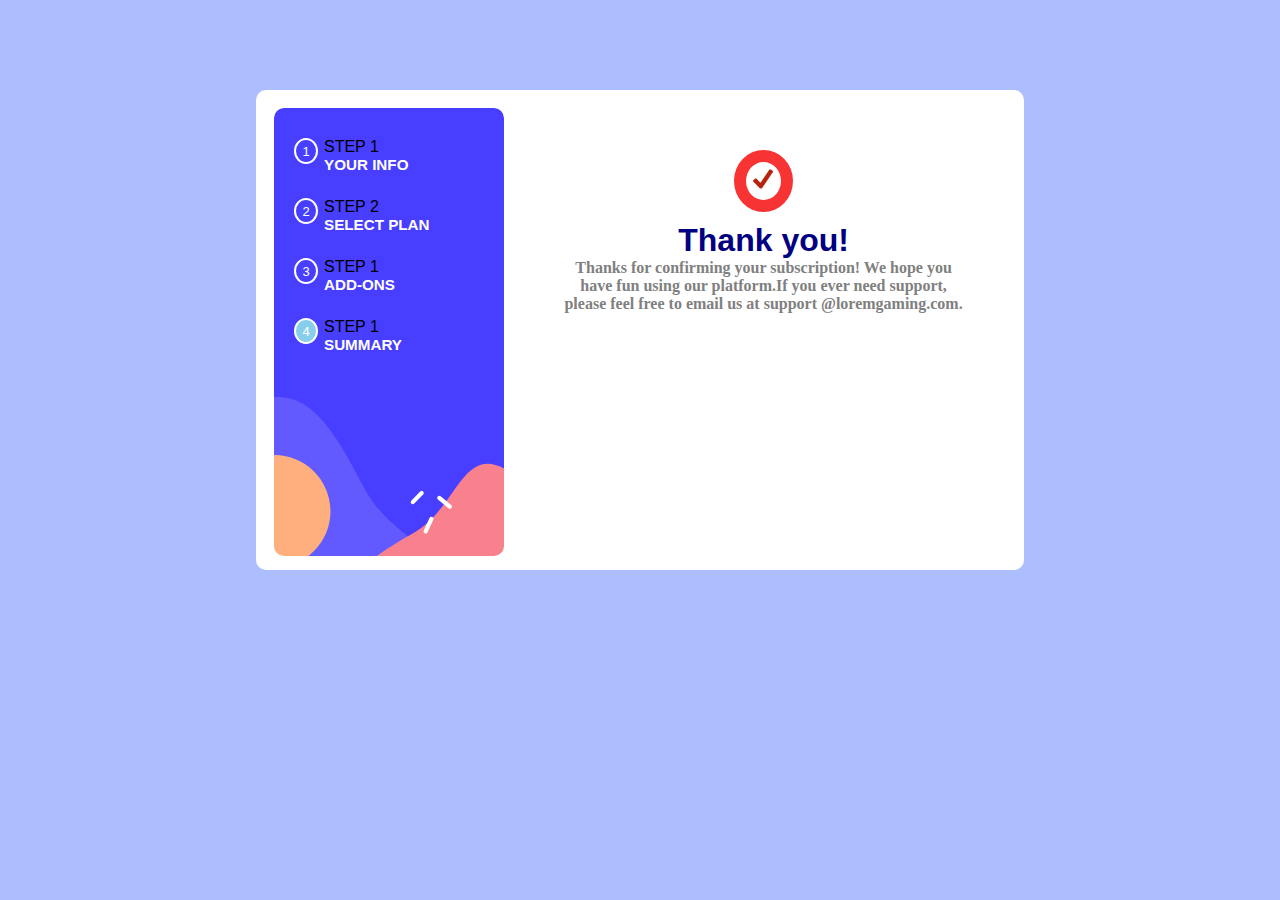
==== congrats.html @ de2533cb "Add files via upload" ====
<!DOCTYPE html>
<html lang="en">
<head>
    <meta charset="UTF-8">
    <meta http-equiv="X-UA-Compatible" content="IE=edge">
    <meta name="viewport" content="width=device-width, initial-scale=1.0">
    <title>multi-page-form</title>
    <link rel="stylesheet" href="style.css" type="text/css">
</head>
<body>
    <div class="container">
        <div class="menu col">
            <nav>
                <ul>
                    <li><div class="num"><a href="index.html">1</a></div><div class="link">STEP 1<a href="index.html"><h3>YOUR INFO</h3></a></div></li>
                    <li><div class="num"><a href="plan.html">2</a></div><div class="link plan">STEP 2<a href="plan.html"><h3>SELECT PLAN</h3></a></div></li>
                    <li><div class="num"><a href="pick.html">3</a></div><div class="link">STEP 1<a href="pick.html"><h3>ADD-ONS</h3></a></div></li>
                    <li><div class="num" style="background-color: skyblue;"><a href="finishup.html">4</a></div><div class="link">STEP 1<a href="finishup.html"><h3>SUMMARY</h3></a></div></li>
                </ul>
            </nav>
        </div>

        <div class="col aside">
        <!--congrats message-->
         <div class="congrats-message">
             <div class="image">
                <img src="./assets/images/done_26px.png">
             </div>

             <div class="message">
                <h1>Thank you!</h1>
                <p>
                    Thanks for confirming your subscription! We hope you have fun using our
                    platform.If you ever need support, please feel free to email us at
                    support @loremgaming.com.
                </p>
             </div>

         </div>
<!--aside div-->
    </div>
<!--container div-->
    </div>
</body>
</html>
---- style.css ----
*{
    margin: 0;
    padding: 0;
    box-sizing: border-box;
}
body{
    background-color: hsl(228, 100%, 84%);
    font-family: Verdana, Geneva, Tahoma, sans-serif;
}
.container{
    height: 30em;
    background-color: white;
    width: 60%;
    margin: 0 auto;
    position: relative;
    border-radius: 10px;
    margin-top: 90px;
}
.container .menu{
    width: 30%;
    background-image: url(./assets/images/bg-sidebar-desktop.svg);
    background-size: cover;
    background-repeat: no-repeat;
    height: 28em;
    margin: 18px;
    border-radius: 10px;
}

/***nav-side style guide**/
nav{
    margin-top: 20px;
}
nav ul li{
    list-style-type: none;
    padding: 10px;
    margin-left: 10px;
    margin-top: 5px;
}
nav ul li a{
    color: white;
    font-size: small;
    text-decoration: none;
}
.col{
    float: left;
}

li .num{
    float: left;
    width: 12%;
    border: 2px solid white;
    text-align: center;
    border-radius: 50%;
    padding: 2px;
}
.menu .link{
    margin-left: 30px;
}
li:hover .num{
    background-color: skyblue;
}

/**here is the aside page on the right**/
.container .aside{
    width: 55%;
    margin-left: 30px;
    height: unset;
}

#content{
    width: 100%;
    font-size: small;
    color: rgb(85, 82, 82);
    margin-top: 40px;
}
/**header of the page**/
#content h1{
     color: navy;
}

/**form styling**/
#content .form{
    margin-top: 30px;
}
#content .form .label{
    font-weight: bold;
    color: navy;
    margin-top: 20px;
}
/**input field**/
#content .form input{
    width: 90%;
    padding: 10px;
    border-radius: 10px;
    margin-top: 5px;
    color: grey;
    border: 1px solid grey;
    font-weight: bold;
}
/**next button***/
#content .next{
    border: none;
    padding: 12px;
    width: 30%;
    background-color: navy;
    float: right;
    margin-top: 70px;
    border-radius: 10px;
    text-transform: capitalize;
    font-weight: bold;
    margin-right: 40px;
}
#content .next{
    text-decoration: none;
    color: white;
}

/***plan**/
.aside #plan{
    width: 100%;
    font-size: small;
    color: rgb(85, 82, 82);
    margin-top: 40px;
}
.aside #plan h1{
    color: navy;
}

/**bill area style**/
.bill{
    margin-top: 30px;
}
.bill .arcade{
    margin-left: 5px;
    width: 28%;
    border-radius: 5px;
    padding: 10px;
    box-shadow: 0 0 2px 2px rgb(168, 167, 167);
}
.bill .arcade:hover{
    background-color: hsl(229, 24%, 87%);
    border: 1px solid hsl(243, 100%, 62%);
}
.bill .advanced{
    width: 28%;
    margin-left: 20px;
    border-radius: 5px;
    padding: 10px;
    box-shadow: 0 0 2px 2px rgb(168, 167, 167);
}
.bill .advanced:hover{
    background-color: hsl(229, 24%, 87%);
    border: 1px solid hsl(243, 100%, 62%);
}
.bill .pro{
    width: 28%;
    margin-left: 20px;
    border-radius: 5px;
    padding: 10px;
    box-shadow: 0 0 2px 2px rgb(168, 167, 167);
}
.bill .pro:hover{
    background-color: hsl(229, 24%, 87%);
    border: 1px solid hsl(243, 100%, 62%);
}
/***bill type**/
.bill h3{
    color: navy;
    margin-top: 30px;
}
/**text inside bill box**/
.bill p{
    opacity: 0.4;
    font-weight: bold;
}
.bill:after{
    content: "";
    clear: both;
    display: table;
}
/**done with bill**/
#plan .switch{
    width: 95%;
    text-align: center;
    padding: 10px;
    background-color: hsl(229, 24%, 87%);
    margin-top: 30px;
    border-radius: 10px;
    height: 3em;
}
#plan .switch h3{
    color: navy;
}

/**switch button styling**/
.switch .cols{
    float: left;
    padding: 5px;
    margin-left: 45px;
    margin-top: -5px;
}
.cols::after{
    content: "";
    clear: both;
    display: table;
}
.switch .switch-button{
    width: 15%;
    background-color: navy;
    border-radius: 20px;
}
.switch .switch-button p{
    background-color: white;
    width: 30%;
    border-radius: 50%;
}
.switch a{
    text-decoration: none;
    color: white;
}
/**switch button ends here**/

#plan .footer{
    padding: 10px;
    margin-top: 70px;
}
#plan .footer a{
    text-decoration: none;
    color: grey;
    font-weight: bold;
}
#plan .footer button{
    border: none;
    padding: 12px;
    width: 30%;
    background-color: navy;
    float: right;
    border-radius: 10px;
    text-transform: capitalize;
    font-weight: bold;
    margin-right: 20px;
    margin-top: -10px;
}
#plan .footer button a{
    color: white;
}

/***plan b style guide**/
.aside #planb{
    width: 100%;
    font-size: small;
    color: rgb(85, 82, 82);
    margin-top: 40px;
}
.aside #planb h1{
    color: navy;
}
#planb .footer{
    padding: 10px;
    margin-top: 70px;
}
#planb .footer a{
    text-decoration: none;
    color: grey;
    font-weight: bold;
}
#planb .footer button{
    border: none;
    padding: 12px;
    width: 30%;
    background-color: navy;
    float: right;
    border-radius: 10px;
    text-transform: capitalize;
    font-weight: bold;
    margin-right: 20px;
    margin-top: -10px;
}
#planb .footer button a{
    color: white;
}
#planb .switch{
    width: 95%;
    text-align: center;
    padding: 10px;
    background-color: hsl(229, 24%, 87%);
    margin-top: 30px;
    border-radius: 10px;
    height: 3em;
}
#planb .switch h3{
    color: navy;
}
/**plan b done**/


/**here is the page 3 where we have pick adds**/
.aside #pick{
    width: 100%;
    font-size: small;
    color: rgb(85, 82, 82);
    margin-top: 40px;
    font-weight: bold;
}
.aside #pick h1{
    color: navy;
}
.box-wrap{
    margin-top: 40px;
}
#pick .box-wrap h3{
    color: navy;
} 
#pick .box-wrap .check{
    float: left;
    margin: 15px;
}
.box-wrap .boxes{
    padding: 10px;
    border: 1px solid grey;
    border-radius: 10px;
    margin-top: 15px;
}
.box-wrap .row{
    float: right;
    margin-top: -25px;
}

#pick .footer{
    padding: 10px;
    margin-top: 70px;
}
#pick .footer a{
    text-decoration: none;
    color: grey;
    font-weight: bold;
}
#pick .footer button{
    border: none;
    padding: 12px;
    width: 30%;
    background-color: navy;
    color: white;
    float: right;
    border-radius: 10px;
    text-transform: capitalize;
    font-weight: bold;
    margin-right: 20px;
    margin-top: -10px;
}
#pick .footer button a{
    color: white;
}

/**pickb for yearly plan**/
.aside #pickb{
    width: 100%;
    font-size: small;
    color: rgb(85, 82, 82);
    margin-top: 40px;
    font-weight: bold;
}
.aside #pickb h1{
    color: navy;
}
#pickb .box-wrap h3{
    color: navy;
} 
#pickb .box-wrap .check{
    float: left;
    margin: 15px;
}
#pickb .footer{
    padding: 10px;
    margin-top: 70px;
}
#pickb .footer a{
    text-decoration: none;
    color: grey;
    font-weight: bold;
}
#pickb .footer button{
    border: none;
    padding: 12px;
    width: 30%;
    background-color: navy;
    color: white;
    float: right;
    border-radius: 10px;
    text-transform: capitalize;
    font-weight: bold;
    margin-right: 20px;
    margin-top: -10px;
}
#pickb .footer button a{
    color: white;
}
/**pick page ends here**/


/***finish up page**/
.aside #finish{
    width: 100%;
    font-size: small;
    font-weight: bold;
    color: rgb(85, 82, 82);
    margin-top: 40px;
}
.aside #finish h1{
    color: navy;
}
#finish .table{
    background-color: whitesmoke;
    padding: 15px;
    border-radius: 10px;
    margin-top: 40px;
}
#finish #select{
    border: none;
    font-size: 15px;
    font-weight: bold;
    background-color: whitesmoke;
    color: navy;
    float: left;
}
#finish .col{
    float: left;
}
#finish .price{
    float: right;
    font-weight: bold;
    color: navy;
}

/***footer**/
#finish .footer{
    padding: 10px;
    margin-top: 70px;
}
#finish .footer a{
    text-decoration: none;
    color: grey;
    font-weight: bold;
}
#finish .footer button{
    border: none;
    padding: 12px;
    width: 30%;
    background-color: navy;
    color: white;
    float: right;
    border-radius: 10px;
    text-transform: capitalize;
    font-weight: bold;
    margin-right: 20px;
    margin-top: -10px;
}
#finish .footer button a{
    color: white;
}

/**finishb for yearly plan**/
.aside #finishb{
    width: 100%;
    font-size: small;
    font-weight: bold;
    color: rgb(85, 82, 82);
    margin-top: 40px;
}
.aside #finishb h1{
    color: navy;
}
#finishb .table{
    background-color: whitesmoke;
    padding: 15px;
    border-radius: 10px;
    margin-top: 40px;
}
#finishb #select{
    border: none;
    font-size: 15px;
    font-weight: bold;
    background-color: whitesmoke;
    color: navy;
    float: left;
}
#finishb .col{
    float: left;
}
#finishb .price{
    float: right;
    font-weight: bold;
    color: navy;
}

/***footer**/
#finishb .footer{
    padding: 10px;
    margin-top: 70px;
}
#finishb .footer a{
    text-decoration: none;
    color: grey;
    font-weight: bold;
}
#finishb .footer button{
    border: none;
    padding: 12px;
    width: 30%;
    background-color: navy;
    color: white;
    float: right;
    border-radius: 10px;
    text-transform: capitalize;
    font-weight: bold;
    margin-right: 20px;
    margin-top: -10px;
}
#finishb .footer button a{
    color: white;
}
.finishup:after{
    content: "";
    clear: both;
    display: table;
}

/**last page with congratulationns message**/
.congrats-message{
    height: 23em;
    margin-top: 50px;
}
.congrats-message .image{
    border: 12px solid rgb(247, 51, 51);
    padding: 4px;
    width: 14%;
    border-radius: 50%;
    margin: 0 auto;
    margin-top: 60px;
}
.message{
    text-align: center;
    padding: 10px;
}
.message h1{
    color: navy;
}
.message p{
    font-family: Cambria, Cochin, Georgia, Times, 'Times New Roman', serif;
    font-weight: bold;
    color: grey;
}
/**page end**/


@media screen and (max-width:375px) {
    body{
        background-color: white;
    }

   .container{
    width: 100%;
    margin: 0;
    border-radius: 0;
    height: 12em;
    background-color: blue;
   }
   .container .menu{
       width: 100%;
       background-image: url(./assets/images/bg-sidebar-desktop.svg);
       height: 12em;
       margin: 0;
       border-radius: 0;
   }
   .menu .link{
    display: none;
   }
   .menu li{
    display: inline-block;
   }
   li .num{
    float: left;
    width: 100%;
    border: 2px solid white;
    text-align: center;
    border-radius: 50%;
    padding: 10px;
    height: 2.5em;
    margin-left: 15px;
}

.container .aside{
    width: 92%;
    padding: 10px;
    background-color: white;
    margin-top: -80px;
    border-radius: 10px;
    margin-left: 15px;
    height: 27.1em;
}

#content .form input{
    border: none;
    border-radius: 0;
    border-bottom: 1px solid black;
}

/***bill section under plan***/
.bill h3{
    font-size: small;
}
.bill .plan-type{
    margin-top: -30px;
    margin-left: 15px;
}
.bill .arcade .col{
float: left;
}
.bill .advanced .col{
float: left;
}
.bill .pro .col{
float: left;
}
.bill .arcade{
width: 93%;
margin: 15px;
box-shadow: none;
border: 1px solid rgb(53, 141, 175);
}
.bill .advanced{
width: 93%;
margin: 15px;
box-shadow: none;
border: 1px solid rgb(53, 141, 175);
}
.bill .pro{
width: 93%;
margin: 15px;
box-shadow: none;
border: 1px solid rgb(53, 141, 175);
}
/**bill end**/

/**switch button styling**/
.switch{margin-left: 10px;}
.switch .cols{
    float: left;
    padding: 5px;
    margin-left: 25px;
}
.switch .switch-button p{
    width: 40%;
}
/**pick adds page style**/

.boxes .box-text p{
    font-size: 11.4px;
}

.congrats-message .image{
    width: 19%;
}
#finish .footer{
    margin-top: 50px;
}
#finishb .footer{
    margin-top: 50px;
}
}
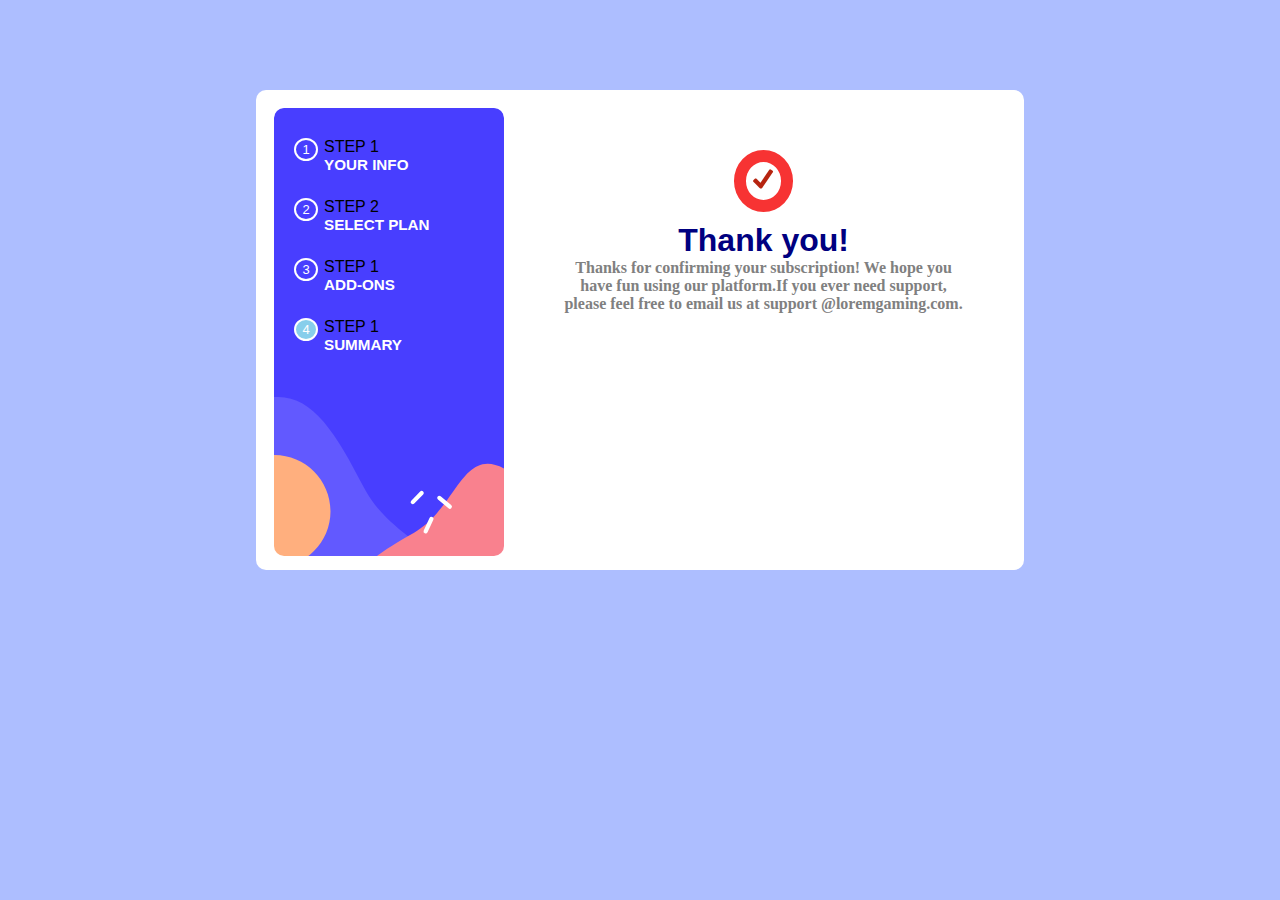
==== commit b93553bf: "Add files via upload" ====
--- a/congrats.html
+++ b/congrats.html
@@ -6,16 +6,17 @@
     <meta name="viewport" content="width=device-width, initial-scale=1.0">
     <title>multi-page-form</title>
     <link rel="stylesheet" href="style.css" type="text/css">
+    <link rel="stylesheet" href="query.css">
 </head>
 <body>
     <div class="container">
         <div class="menu col">
             <nav>
                 <ul>
-                    <li><div class="num"><a href="index.html">1</a></div><div class="link">STEP 1<a href="index.html"><h3>YOUR INFO</h3></a></div></li>
-                    <li><div class="num"><a href="plan.html">2</a></div><div class="link plan">STEP 2<a href="plan.html"><h3>SELECT PLAN</h3></a></div></li>
-                    <li><div class="num"><a href="pick.html">3</a></div><div class="link">STEP 1<a href="pick.html"><h3>ADD-ONS</h3></a></div></li>
-                    <li><div class="num" style="background-color: skyblue;"><a href="finishup.html">4</a></div><div class="link">STEP 1<a href="finishup.html"><h3>SUMMARY</h3></a></div></li>
+                    <li><a href="index.html"><div class="num">1</div></a><div class="link">STEP 1<a href="index.html"><h3>YOUR INFO</h3></a></div></li>
+                    <li><a href="plan.html"><div class="num">2</div></a><div class="link plan">STEP 2<a href="plan.html"><h3>SELECT PLAN</h3></a></div></li>
+                    <li><a href="pick.html"><div class="num">3</div></a><div class="link">STEP 1<a href="pick.html"><h3>ADD-ONS</h3></a></div></li>
+                    <li><a href="finishup.html"><div class="num" style="background-color: skyblue;">4</div></a><div class="link">STEP 1<a href="finishup.html"><h3>SUMMARY</h3></a></div></li>
                 </ul>
             </nav>
         </div>
@@ -24,7 +25,7 @@
         <!--congrats message-->
          <div class="congrats-message">
              <div class="image">
-                <img src="./assets/images/done_26px.png">
+                <img src="./assets/images/done_26px.png" width="95%">
              </div>
 
              <div class="message">
--- a/style.css
+++ b/style.css
@@ -6,6 +6,9 @@
 body{
     background-color: hsl(228, 100%, 84%);
     font-family: Verdana, Geneva, Tahoma, sans-serif;
+}
+button:hover{
+  cursor: pointer;
 }
 .container{
     height: 30em;
@@ -98,7 +101,7 @@
     font-weight: bold;
 }
 /**next button***/
-#content .next{
+.next{
     border: none;
     padding: 12px;
     width: 30%;
@@ -109,8 +112,6 @@
     text-transform: capitalize;
     font-weight: bold;
     margin-right: 40px;
-}
-#content .next{
     text-decoration: none;
     color: white;
 }
@@ -552,119 +553,3 @@
 }
 /**page end**/
 
-
-@media screen and (max-width:375px) {
-    body{
-        background-color: white;
-    }
-
-   .container{
-    width: 100%;
-    margin: 0;
-    border-radius: 0;
-    height: 12em;
-    background-color: blue;
-   }
-   .container .menu{
-       width: 100%;
-       background-image: url(./assets/images/bg-sidebar-desktop.svg);
-       height: 12em;
-       margin: 0;
-       border-radius: 0;
-   }
-   .menu .link{
-    display: none;
-   }
-   .menu li{
-    display: inline-block;
-   }
-   li .num{
-    float: left;
-    width: 100%;
-    border: 2px solid white;
-    text-align: center;
-    border-radius: 50%;
-    padding: 10px;
-    height: 2.5em;
-    margin-left: 15px;
-}
-
-.container .aside{
-    width: 92%;
-    padding: 10px;
-    background-color: white;
-    margin-top: -80px;
-    border-radius: 10px;
-    margin-left: 15px;
-    height: 27.1em;
-}
-
-#content .form input{
-    border: none;
-    border-radius: 0;
-    border-bottom: 1px solid black;
-}
-
-/***bill section under plan***/
-.bill h3{
-    font-size: small;
-}
-.bill .plan-type{
-    margin-top: -30px;
-    margin-left: 15px;
-}
-.bill .arcade .col{
-float: left;
-}
-.bill .advanced .col{
-float: left;
-}
-.bill .pro .col{
-float: left;
-}
-.bill .arcade{
-width: 93%;
-margin: 15px;
-box-shadow: none;
-border: 1px solid rgb(53, 141, 175);
-}
-.bill .advanced{
-width: 93%;
-margin: 15px;
-box-shadow: none;
-border: 1px solid rgb(53, 141, 175);
-}
-.bill .pro{
-width: 93%;
-margin: 15px;
-box-shadow: none;
-border: 1px solid rgb(53, 141, 175);
-}
-/**bill end**/
-
-/**switch button styling**/
-.switch{margin-left: 10px;}
-.switch .cols{
-    float: left;
-    padding: 5px;
-    margin-left: 25px;
-}
-.switch .switch-button p{
-    width: 40%;
-}
-/**pick adds page style**/
-
-.boxes .box-text p{
-    font-size: 11.4px;
-}
-
-.congrats-message .image{
-    width: 19%;
-}
-#finish .footer{
-    margin-top: 50px;
-}
-#finishb .footer{
-    margin-top: 50px;
-}
-}
--- a/query.css
+++ b/query.css
@@ -0,0 +1,323 @@
+
+@media screen and (max-width:710px) {
+    body{
+        background-color: white;
+    }
+
+   .container{
+    width: 100%;
+    margin: 0;
+    border-radius: 0;
+    height: 12em;
+    background-color: blue;
+   }
+   .container .menu{
+       width: 100%;
+       background-image: url(./assets/images/bg-sidebar-desktop.svg);
+       height: 12em;
+       margin: 0;
+       border-radius: 0;
+   }
+   .menu .link{
+    display: none;
+   }
+   .menu li{
+    display: inline-block;
+   }
+   li .num{
+    float: left;
+    width: 100%;
+    border: 2px solid white;
+    text-align: center;
+    border-radius: 50%;
+    padding: 10px;
+    margin-left: 15px;
+}
+
+.container .aside{
+    width: 92%;
+    padding: 10px;
+    background-color: white;
+    margin-top: -80px;
+    border-radius: 10px;
+    margin-left: 15px;
+    height: 27.1em;
+}
+
+#content .form input{
+    border: none;
+    border-radius: 0;
+    border-bottom: 1px solid black;
+}
+
+/***bill section under plan***/
+.bill h3{
+    font-size: small;
+}
+.bill .plan-type{
+    margin-top: -30px;
+    margin-left: 15px;
+}
+.bill .arcade .col{
+float: left;
+}
+.bill .advanced .col{
+float: left;
+}
+.bill .pro .col{
+float: left;
+}
+.bill .arcade{
+width: 93%;
+margin: 15px;
+box-shadow: none;
+border: 1px solid rgb(53, 141, 175);
+}
+.bill .advanced{
+width: 93%;
+margin: 15px;
+box-shadow: none;
+border: 1px solid rgb(53, 141, 175);
+}
+.bill .pro{
+width: 93%;
+margin: 15px;
+box-shadow: none;
+border: 1px solid rgb(53, 141, 175);
+}
+/**bill end**/
+
+/**switch button styling**/
+.switch{margin-left: 10px;}
+.switch .cols{
+    float: left;
+    padding: 5px;
+    margin-left: 25px;
+}
+.switch .switch-button p{
+    width: 40%;
+}
+/**pick adds page style**/
+
+.boxes .box-text p{
+    font-size: 11.4px;
+}
+
+.congrats-message .image{
+    width: 19%;
+}
+#finish .footer{
+    margin-top: 50px;
+}
+#finishb .footer{
+    margin-top: 50px;
+}
+
+.next{
+    width: 40% !important;
+}
+}
+
+
+
+@media screen and (max-width:375px) {
+    body{
+        background-color: white;
+    }
+
+   .container{
+    width: 100%;
+    margin: 0;
+    border-radius: 0;
+    height: 12em;
+    background-color: blue;
+   }
+   .container .menu{
+       width: 100%;
+       background-image: url(./assets/images/bg-sidebar-desktop.svg);
+       height: 12em;
+       margin: 0;
+       border-radius: 0;
+   }
+   .menu .link{
+    display: none;
+   }
+   .menu li{
+    display: inline-block;
+   }
+   li .num{
+    float: left;
+    width: 100%;
+    border: 2px solid white;
+    text-align: center;
+    border-radius: 50%;
+    padding: 10px;
+    margin-left: 15px;
+}
+
+.container .aside{
+    width: 92%;
+    padding: 10px;
+    background-color: white;
+    margin-top: -80px;
+    border-radius: 10px;
+    margin-left: 15px;
+    height: 27.1em;
+}
+
+#content .form input{
+    border: none;
+    border-radius: 0;
+    border-bottom: 1px solid black;
+}
+
+/***bill section under plan***/
+.bill h3{
+    font-size: small;
+}
+.bill .plan-type{
+    margin-top: -30px;
+    margin-left: 15px;
+}
+.bill .arcade .col{
+float: left;
+}
+.bill .advanced .col{
+float: left;
+}
+.bill .pro .col{
+float: left;
+}
+.bill .arcade{
+width: 93%;
+margin: 15px;
+box-shadow: none;
+border: 1px solid rgb(53, 141, 175);
+}
+.bill .advanced{
+width: 93%;
+margin: 15px;
+box-shadow: none;
+border: 1px solid rgb(53, 141, 175);
+}
+.bill .pro{
+width: 93%;
+margin: 15px;
+box-shadow: none;
+border: 1px solid rgb(53, 141, 175);
+}
+/**bill end**/
+
+/**switch button styling**/
+.switch{margin-left: 10px;}
+.switch .cols{
+    float: left;
+    padding: 5px;
+    margin-left: 25px;
+}
+.switch .switch-button p{
+    width: 40%;
+}
+/**pick adds page style**/
+
+.boxes .box-text p{
+    font-size: 11.4px;
+}
+
+.congrats-message .image{
+    width: 19%;
+}
+#finish .footer{
+    margin-top: 50px;
+}
+#finishb .footer{
+    margin-top: 50px;
+}
+
+.next{
+    width: 40% !important;
+}
+}
+
+
+@media screen and (max-width: 342px) {
+    li .num{
+     margin-left: 10px;
+ }
+ 
+.bill .arcade{
+    margin-left: 10px;
+    }
+    .bill .advanced{
+        margin-left: 10px;
+        }
+        .bill .pro{
+            margin-left: 10px;
+            }
+    .bill{
+        border: 1px solid black;
+    }
+    
+.switch{
+    margin-left: 0;
+    width: 100% !important;
+}
+
+}
+
+@media screen and (max-width: 322px) {
+    .switch{
+        height: 11em !important;
+    }
+    .switch .cols{
+        width: 100%;
+        margin: 0;
+        border: 1px solid black;
+        margin-top: 5px;
+    }
+    .switch-button{
+        width: 35% !important;
+        margin-left: 30% !important;
+    }
+    
+    .switch-button p{
+        padding: 5px;
+        width: 35% !important;
+    }
+    .container .aside{
+        height: 30.1em;
+    }
+}
+
+
+
+@media screen and (max-width: 322px) {
+    .num{
+        margin-left: 5px !important;
+    }
+    .container .menu{
+        height: 16em;
+    }
+}
+
+
+@media screen and (max-width: 284px) {
+    .num{
+        margin-left: 30px !important;
+    }
+    .container .menu{
+        height: 16em;
+    }
+    select{
+        width: 60%;
+    }
+    .total h3{
+        font-size: 12px !important;
+    }
+    .total p{
+        font-size: small !important;
+    }
+    .congrats-message .image{
+        width: 50% !important;
+    }
+}